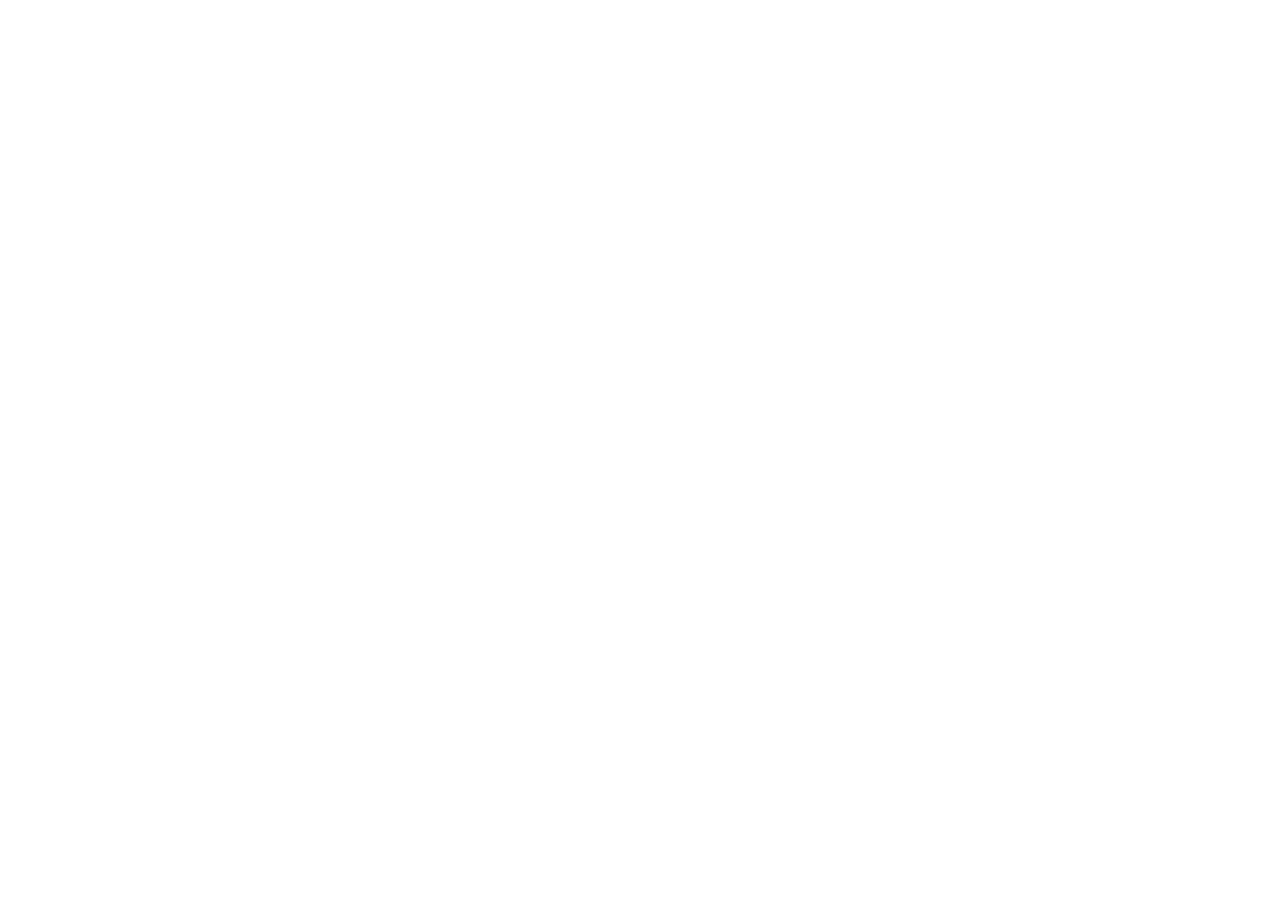
==== index.html @ a9a5fab0 "Int : creation du depot , arborescence des fichiers et structure HTML de base" ====
<!DOCTYPE html>
<html lang="fr">
<head>
    <meta charset="UTF-8">
    <meta name="viewport" content="width=device-width, initial-scale=1.0">
    <title>AfriTalent - La plateforme des freelances tech en Afrique</title>
    
    <!-- Bootstrap 5 CSS -->
    <link href="https://cdn.jsdelivr.net/npm/bootstrap@5.3.0/dist/css/bootstrap.min.css" rel="stylesheet">
    <!-- Bootstrap Icons -->
    <link rel="stylesheet" href="https://cdn.jsdelivr.net/npm/bootstrap-icons@1.11.3/font/bootstrap-icons.min.css">
    <!-- Google Fonts -->
    <link href="https://fonts.googleapis.com/css2?family=Inter:opsz,wght@14..32,300;14..32,400;14..32,600;14..32,700;14..32,800&family=Space+Grotesk:wght@400;500;600;700&display=swap" rel="stylesheet">
    <!-- Custom CSS -->
    <link rel="stylesheet" href="css/style.css">
</head>


    <script src="https://cdn.jsdelivr.net/npm/bootstrap@5.3.0/dist/js/bootstrap.bundle.min.js"></script>
    <script src="js/site-images.js"></script>
    <script src="js/main.js"></script>
</body>
</html>
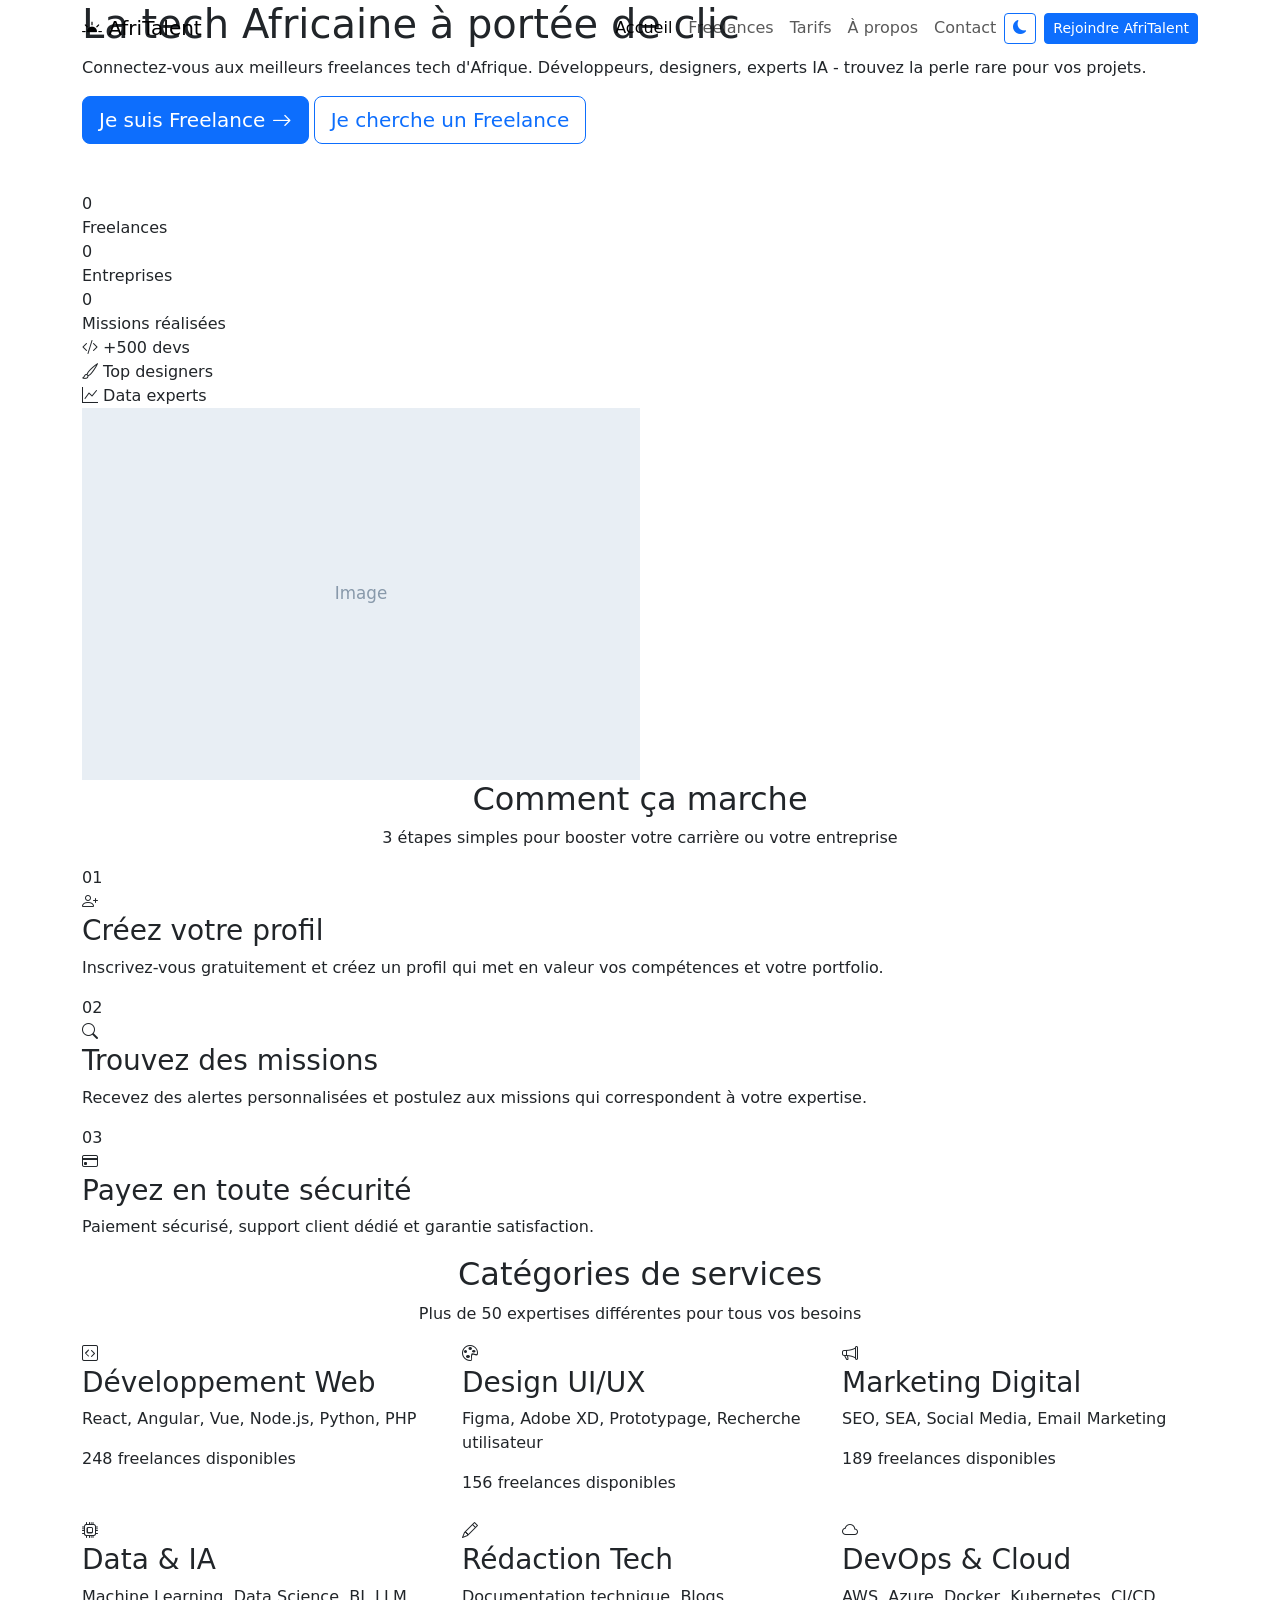
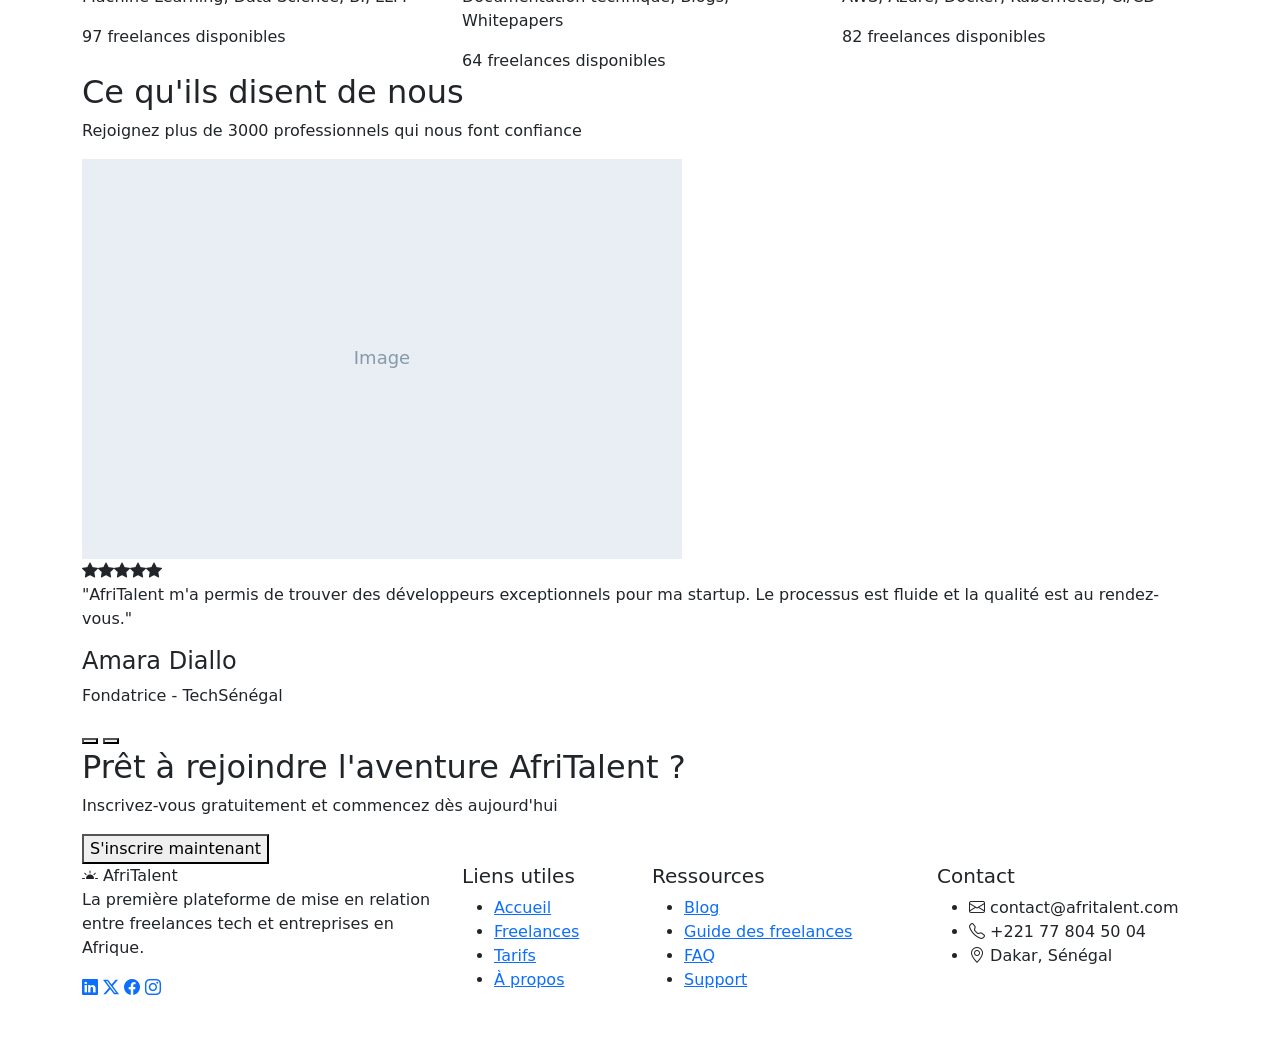
==== commit 93d84848: "HTML: structure des 5 pages avec sections et contenue texte" ====
--- a/index.html
+++ b/index.html
@@ -14,7 +14,295 @@
     <!-- Custom CSS -->
     <link rel="stylesheet" href="css/style.css">
 </head>
-
+<body data-theme="light">
+
+    <!-- Navbar fixe -->
+    <nav class="navbar navbar-expand-lg fixed-top" id="mainNavbar">
+        <div class="container">
+            <a class="navbar-brand" href="index.html">
+                <i class="bi bi-brightness-alt-high-fill"></i>
+                Afri<span>Talent</span>
+            </a>
+            <button class="navbar-toggler" type="button" data-bs-toggle="collapse" data-bs-target="#navbarNav" aria-label="Toggle navigation">
+                <span class="navbar-toggler-icon"></span>
+            </button>
+            <div class="collapse navbar-collapse" id="navbarNav">
+                <ul class="navbar-nav ms-auto mb-2 mb-lg-0">
+                    <li class="nav-item"><a class="nav-link active" href="index.html">Accueil</a></li>
+                    <li class="nav-item"><a class="nav-link" href="freelances.html">Freelances</a></li>
+                    <li class="nav-item"><a class="nav-link" href="tarifs.html">Tarifs</a></li>
+                    <li class="nav-item"><a class="nav-link" href="about.html">À propos</a></li>
+                    <li class="nav-item"><a class="nav-link" href="contact.html">Contact</a></li>
+                </ul>
+                <div class="d-flex gap-2">
+                    <button class="btn btn-outline-primary btn-sm" id="darkModeToggle" aria-label="Toggle dark mode">
+                        <i class="bi bi-moon-fill"></i>
+                    </button>
+                    <button class="btn btn-primary btn-sm">Rejoindre AfriTalent</button>
+                </div>
+            </div>
+        </div>
+    </nav>
+
+    
+
+    <main>
+        <!-- SECTION HERO -->
+        <section class="hero-section">
+            <div class="container">
+                <div >
+                    <div >
+                        <h1 class="hero-title">La tech <span class="gradient-text">Africaine</span> à portée de clic</h1>
+                        <p class="hero-subtitle">Connectez-vous aux meilleurs freelances tech d'Afrique. Développeurs, designers, experts IA - trouvez la perle rare pour vos projets.</p>
+                        <div class="hero-buttons">
+                            <button class="btn btn-primary btn-lg">Je suis Freelance <i class="bi bi-arrow-right"></i></button>
+                            <button class="btn btn-outline-primary btn-lg">Je cherche un Freelance</button>
+                        </div>
+                        <div class="stats-container mt-5">
+                            <div class="stat-item">
+                                <div >0</div>
+                                <div class="stat-label">Freelances</div>
+                            </div>
+                            <div class="stat-item">
+                                <div >0</div>
+                                <div class="stat-label">Entreprises</div>
+                            </div>
+                            <div class="stat-item">
+                                <div >0</div>
+                                <div class="stat-label">Missions réalisées</div>
+                            </div>
+                        </div>
+                    </div>
+                    <div class="col-lg-6 hero-image fade-in">
+                        <div class="hero-img-wrapper">
+                            <div class="floating-card card-1">
+                                <i class="bi bi-code-slash"></i>
+                                <span>+500 devs</span>
+                            </div>
+                            <div class="floating-card card-2">
+                                <i class="bi bi-brush"></i>  
+                                <span>Top designers</span>
+                            </div>
+                            <div class="floating-card card-3">
+                                <i class="bi bi-graph-up"></i>
+                                <span>Data experts</span>
+                            </div>
+                            <img src="images/placeholder.svg" data-site-image="hero" alt="Equipe tech africaine en collaboration" class="img-fluid">
+                        </div>
+                    </div>
+            </div>
+        </section>
+
+        <!-- SECTION COMMENT ÇA MARCHE - BENTO GRID -->
+        <section class="how-it-works">
+            <div class="container">
+                <div class="section-header text-center fade-in">
+                    <h2>Comment ça marche</h2>
+                    <p>3 étapes simples pour booster votre carrière ou votre entreprise</p>
+                </div>
+                <div class="bento-grid fade-in">
+                    <div class="bento-card bento-card-large">
+                        <div class="step-number">01</div>
+                        <i class="bi bi-person-plus step-icon"></i>
+                        <h3>Créez votre profil</h3>
+                        <p>Inscrivez-vous gratuitement et créez un profil qui met en valeur vos compétences et votre portfolio.</p>
+                    </div>
+                    <div class="bento-card">
+                        <div class="step-number">02</div>
+                        <i class="bi bi-search step-icon"></i>
+                        <h3>Trouvez des missions</h3>
+                        <p>Recevez des alertes personnalisées et postulez aux missions qui correspondent à votre expertise.</p>
+                    </div>
+                    <div class="bento-card bento-card-wide">
+                        <div class="step-number">03</div>
+                        <i class="bi bi-credit-card step-icon"></i>
+                        <h3>Payez en toute sécurité</h3>
+                        <p>Paiement sécurisé, support client dédié et garantie satisfaction.</p>
+                    </div>
+                </div>
+            </div>
+        </section>
+
+        <!-- SECTION CATÉGORIES DE  SERVICES -->
+        <section class="categories">
+            <div class="container">
+                <div class="section-header text-center fade-in">
+                    <h2>Catégories de services</h2>
+                    <p>Plus de 50 expertises différentes pour tous vos besoins</p>
+                </div>
+                <div class="row g-4 fade-in">
+                    <div class="col-md-6 col-lg-4">
+                        <div class="category-card">
+                            <i class ="bi bi-code-square"></i>
+                            <h3>Développement Web</h3>
+                            <p>React, Angular, Vue, Node.js, Python, PHP</p>
+                            <span class="freelance-count">248 freelances disponibles</span>
+                        </div>
+                    </div>
+                    <div class="col-md-6 col-lg-4">
+                        <div class="category-card">
+                            <i class="bi bi-palette"></i>
+                            <h3>Design UI/UX</h3>
+                            <p>Figma, Adobe XD, Prototypage, Recherche utilisateur</p>
+                            <span class="freelance-count">156 freelances disponibles</span>
+                        </div>
+                    </div>
+                    <div class="col-md-6 col-lg-4">
+                        <div class="category-card">
+                            <i class="bi bi-megaphone"></i>
+                            <h3>Marketing Digital</h3>
+                            <p>SEO, SEA, Social Media, Email Marketing</p>
+                            <span class="freelance-count">189 freelances disponibles</span>
+                        </div>
+                    </div>
+                    <div class="col-md-6 col-lg-4">
+                        <div class="category-card">
+                            <i class="bi bi-cpu"></i>
+                            <h3>Data & IA</h3>
+                            <p>Machine Learning, Data Science, BI, LLM</p>
+                            <span class="freelance-count">97 freelances disponibles</span>
+                        </div>
+                    </div>
+                    <div class="col-md-6 col-lg-4">
+                        <div class="category-card">
+                            <i class="bi bi-pencil"></i>
+                            <h3>Rédaction Tech</h3>
+                            <p>Documentation technique, Blogs, Whitepapers</p>
+                            <span class="freelance-count">64 freelances disponibles</span>
+                        </div>
+                    </div>
+                    <div class="col-md-6 col-lg-4">
+                        <div class="category-card">
+                            <i class="bi bi-cloud"></i>
+                            <h3>DevOps & Cloud</h3>
+                            <p>AWS, Azure, Docker, Kubernetes, CI/CD</p>
+                            <span class="freelance-count">82 freelances disponibles</span>
+                        </div>
+                    </div>
+                </div>
+            </div>
+        </section>
+
+        <!-- SECTION TÉMOIGNAGES - CAROUSEL BOOTSTRAP -->
+        <section class="testimonials">
+            <div class="container">
+                <div ">
+                    <h2>Ce qu'ils disent de nous</h2>
+                    <p>Rejoignez plus de 3000 professionnels qui nous font confiance</p>
+                </div>
+                <div id="testimonialCarousel" class="carousel slide fade-in" data-bs-ride="carousel">
+                    <div class="carousel-inner">
+                        <div class="carousel-item active">
+                            <div class="testimonial-card">
+                                <div class="testimonial-avatar">
+                                    <img src="images/placeholder.svg"  alt="Avatar Amara Diallo">
+                                </div>
+                                <div class="testimonial-stars">
+                                    <i class="bi bi-star-fill"></i><i class="bi bi-star-fill"></i><i class="bi bi-star-fill"></i><i class="bi bi-star-fill"></i><i class="bi bi-star-fill"></i>
+                                </div>
+                                <p class="testimonial-text">"AfriTalent m'a permis de trouver des développeurs exceptionnels pour ma startup. Le processus est fluide et la qualité est au rendez-vous."</p>
+                                <h4>Amara Diallo</h4>
+                                <p class="testimonial-role">Fondatrice - TechSénégal</p>
+                            </div>
+                        </div>
+                        <div class="carousel-item">
+                            <div class="testimonial-card">
+                                <div class="testimonial-avatar">
+                                    <img src="images/placeholder.svg" data-site-image="testimonialKofi" alt="Avatar Kofi Mensah">
+                                </div>
+                                <div class="testimonial-stars">
+                                
+                                </div>
+                                <p class="testimonial-text">"En tant que freelance, j'ai multiplié mes revenus par 2 grâce aux missions trouvées sur AfriTalent. L'équipe est très réactive."</p>
+                                <h4>Kofi Mensah</h4>
+                                <p class="testimonial-role">Développeur Full-Stack</p>
+                            </div>
+                        </div>
+                        <div class="carousel-item">
+                            <div class="testimonial-card">
+                                <div >
+                                    <img src="images/placeholder.svg"  alt="Avatar Fatima Zahra">
+                                </div>
+                                <div >
+                                    
+                                </div>
+                                <p >"La plateforme est intuitive et les filtres sont très précis. J'ai trouvé des freelances en Data IA en moins d'une semaine !"</p>
+                                <h4>Fatima Zahra</h4>
+                                <p >CTO - InnovAfrica</p>
+                            </div>
+                        </div>
+                    </div>
+                    <button >
+                        <span ></span>
+                    </button>
+                    <button >
+                        <span ></span>
+                    </button>
+                </div>
+            </div>
+        </section>
+
+        <!-- SECTION CTA -->
+        <section class="cta-section fade-in">
+            <div class="container">
+                <div class="cta-content">
+                    <h2>Prêt à rejoindre l'aventure AfriTalent ?</h2>
+                    <p>Inscrivez-vous gratuitement et commencez dès aujourd'hui</p>
+                    <button ">S'inscrire maintenant </button>
+                </div>
+            </div>
+        </section>
+    </main>
+
+    <!-- FOOTER -->
+    <footer class="footer">
+        <div class="container">
+            <div class="row">
+                <div class="col-md-4 mb-4">
+                    <div class="footer-brand">
+                        <i class="bi bi-brightness-alt-high-fill"></i>
+                        Afri<span>Talent</span>
+                    </div>
+                    <p>La première plateforme de mise en relation entre freelances tech et entreprises en Afrique.</p>
+                    <div class="social-links">
+                        <a href="#" aria-label="LinkedIn"><i class="bi bi-linkedin"></i></a>
+                        <a href="#" aria-label="Twitter"><i class="bi bi-twitter-x"></i></a>
+                        <a href="#" aria-label="Facebook"><i class="bi bi-facebook"></i></a>
+                        <a href="#" aria-label="Instagram"><i class="bi bi-instagram"></i></a>
+                    </div>
+                </div>
+                <div class="col-md-2 mb-4">
+                    <h5>Liens utiles</h5>
+                    <ul>
+                        <li><a href="index.html">Accueil</a></li>
+                        <li><a href="freelances.html">Freelances</a></li>
+                        <li><a href="tarifs.html">Tarifs</a></li>
+                        <li><a href="about.html">À propos</a></li>
+                    </ul>
+                </div>
+                <div class="col-md-3 mb-4">
+                    <h5>Ressources</h5>
+                    <ul>
+                        <li><a href="#">Blog</a></li>
+                        <li><a href="#">Guide des freelances</a></li>
+                        <li><a href="#">FAQ</a></li>
+                        <li><a href="#">Support</a></li>
+                    </ul>
+                </div>
+                <div class="col-md-3 mb-4">
+                    <h5>Contact</h5>
+                    <ul class="contact-info">
+                        <li><i class="bi bi-envelope"></i> contact@afritalent.com</li>
+                        <li><i class="bi bi-telephone"></i> +221 77 804 50 04</li>
+                        <li><i class="bi bi-geo-alt"></i> Dakar, Sénégal</li>
+                    </ul>
+                </div>
+            </div>
+            <div class="footer-bottom">
+                <p id="copyrightYear"></p>
+            </div>
+        </div>
+    </footer>
 
     <script src="https://cdn.jsdelivr.net/npm/bootstrap@5.3.0/dist/js/bootstrap.bundle.min.js"></script>
     <script src="js/site-images.js"></script>
